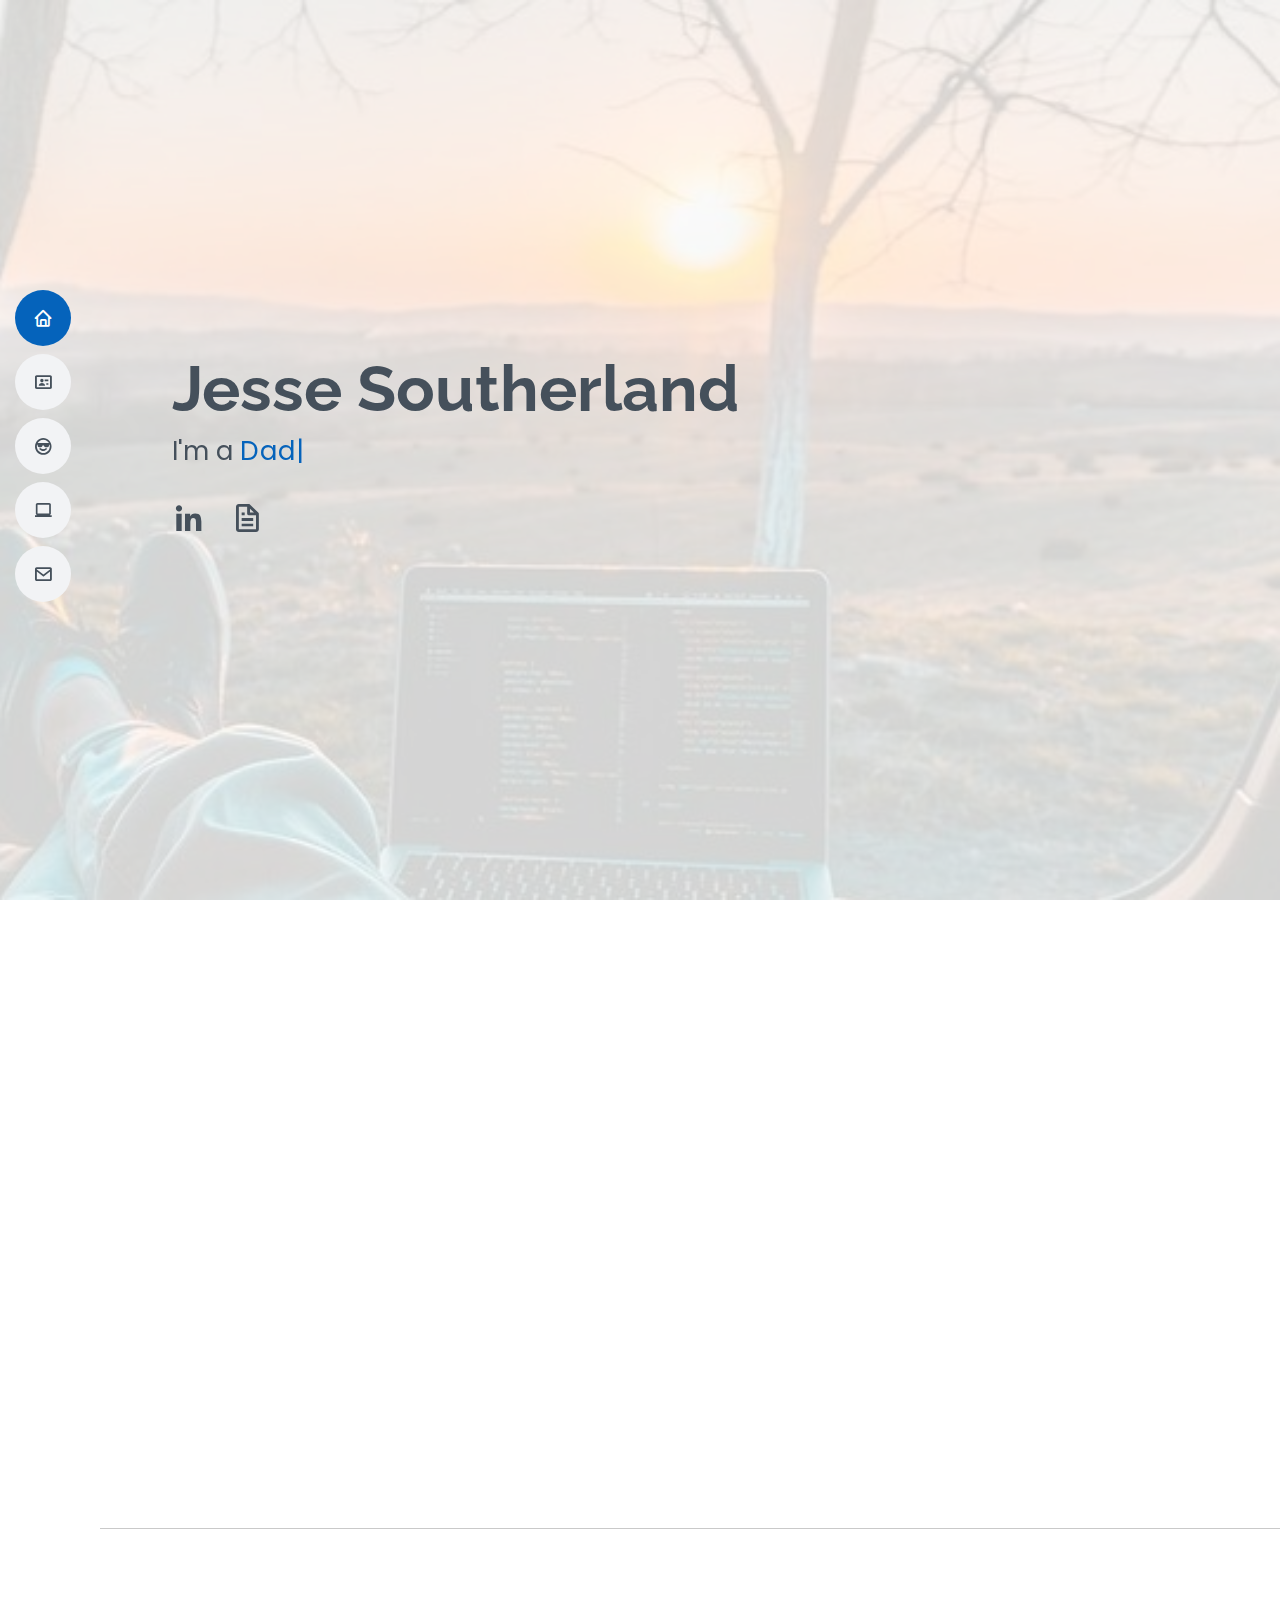
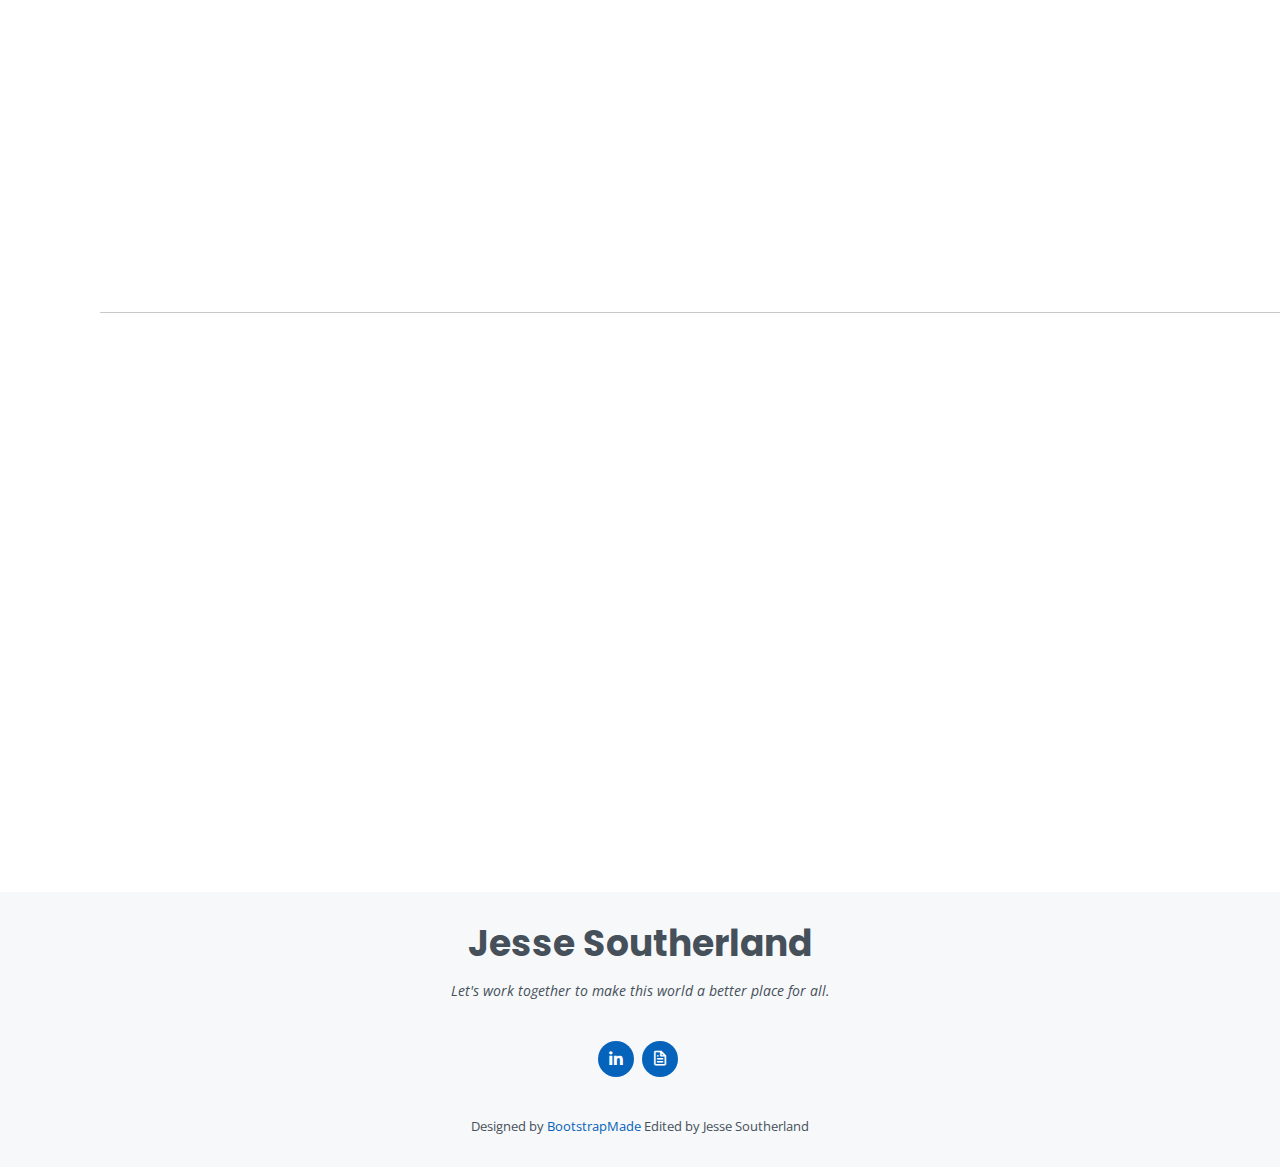
==== index.html @ 436dc772 "grr" ====
<!DOCTYPE html>
<html lang="en">

<head>
    <meta charset="utf-8">
    <meta content="width=device-width, initial-scale=1.0" name="viewport">

    <title>Jesse Southerland</title>
    <meta content="" name="description">
    <meta content="" name="keywords">

    <!-- Favicons -->
    <link href="assets/img/favicon-16x16.png" rel="icon">
    <link href="assets/img/favicon-32x32.png" rel="icon">
    <link href="assets/img/site.webmanifest" rel="manifest">
    <link href="assets/img/apple-touch-icon.png" rel="apple-touch-icon">
    <!--Font Awesome-->
    <link rel="stylesheet" href="https://cdn.jsdelivr.net/gh/devicons/devicon@v2.14.0/devicon.min.css">

    <!-- Google Fonts -->
    <link href="https://fonts.googleapis.com/css?family=Open+Sans:300,300i,400,400i,600,600i,700,700i|Raleway:300,300i,400,400i,500,500i,600,600i,700,700i|Poppins:300,300i,400,400i,500,500i,600,600i,700,700i" rel="stylesheet">

    <!-- Vendor CSS Files -->
    <link href="assets/vendor/aos/aos.css" rel="stylesheet">
    <link href="assets/vendor/bootstrap/css/bootstrap.min.css" rel="stylesheet">
    <link href="assets/vendor/bootstrap-icons/bootstrap-icons.css" rel="stylesheet">
    <link href="assets/vendor/boxicons/css/boxicons.min.css" rel="stylesheet">
    <link href="assets/vendor/glightbox/css/glightbox.min.css" rel="stylesheet">
    <link href="assets/vendor/swiper/swiper-bundle.min.css" rel="stylesheet">

    <!-- Main CSS File -->
    <link href="assets/css/style.css" rel="stylesheet">

</head>

<body>
    <div><i class="fab fa-github"></i></div>

    <!-- ======= Mobile nav toggle button ======= -->
    <!-- <button type="button" class="mobile-nav-toggle d-xl-none"><i class="bi bi-list mobile-nav-toggle"></i></button> -->
    <i class="bi bi-list mobile-nav-toggle d-xl-none"></i>
    <!-- ======= Header ======= -->
    <header id="header" class="d-flex flex-column justify-content-center">

        <nav id="navbar" class="navbar nav-menu">
            <ul>
                <li><a href="#hero" class="nav-link scrollto active"><i class="bx bx-home"></i> <span>Home</span></a></li>
                <li><a href="#about" class="nav-link scrollto"><i class="bx bx-id-card"></i> <span>About</span></a></li>
                <li><a href="#skills" class="nav-link scrollto"><i class="bx bx-cool"></i> <span>Skills</span></a></li>
                <li><a href="#portfolio" class="nav-link scrollto"><i class="bx bx-laptop"></i> <span>Projects</span></a></li>
                <li><a href="#contact" class="nav-link scrollto"><i class="bx bx-envelope"></i> <span>Contact</span></a></li>
            </ul>
        </nav><!-- .nav-menu -->

    </header><!-- End Header -->
    <!-- ======= Hero Section ======= -->
    <section id="hero" class="d-flex flex-column justify-content-center">
        <div class="container" data-aos="zoom-in" data-aos-delay="100">
            <h1>Jesse Southerland</h1>
            <p>I'm a <span class="typed" data-typed-items=" Dad, Veteran, Software Developer"></span></p>
            <div class="social-links">
                <a href="https://www.linkedin.com/in/jesse-southerland/" title="LinkedIn" class="linkedin"><i class="bx bxl-linkedin"><i class="ui-tooltip"></i></i></a>
                <a href="assets/1150resume.pdf" title="Resume"><i class="bx bx-file"></i></a>
            </div>
        </div>
    </section><!-- End Hero -->


    <main id="main">

        <!-- ======= About Section ======= -->
        <section id="about" class="about">
            <div class="container" data-aos="fade-up">
                <div class="row">
                    <div class="col-lg-4">
                        <img src="assets/img/ProHeadshot2.jpg" class="img-fluid" alt="Headshot">
                    </div>
                    <div class="col-lg-8 section-title" style="width: 450px; margin: auto">
                        <h2>About</h2>
                        <p>Hi, my name is Jesse Southerland.<br />I enjoy pushing myself to grow and learn new things, helping others, and just about any game you can throw at me. I recently had the honor of becoming a father to a beautiful baby girl, which caused me to seriously evaluate my long-term goals and what I really wanted out of life. That started me on a journey that led me to the wonderful world of coding. <br />I recently completed the immersive, project-based software development bootcamp provided by Eleven Fifty Acadamy and I'm happy to say that I have a newfound passion with endless growth capabilities. <br />My goal now is to find a company that will satisfy my passions for continuous learning and growth, coding, and helping others, while allowing a balanced work/family lifestyle.</p>
                    </div>
                </div>

            </div>
        </section><!-- End About Section -->
        <hr />
        <!-- ======= Skills Section ======= -->
        <section id="skills" class="skills section-bg">
            <div class="container" data-aos="fade-up">

                <div class="section-title">
                    <h2>Skills</h2>

                </div>

                <div class="row skills-content">
                    <div class="col-lg-6">

                        <div class="progress">
                            <span class="skill">No Clue <i class="val">Rock Star</i></span>
                            <div class="progress-bar-wrap">
                                <div class="progress-bar" role="progressbar" aria-valuenow="75" aria-valuemin="0" aria-valuemax="100"></div>
                            </div>
                        </div>
                        <h5 class="skill-heading">HTML</h5>


                        <div class="progress">
                            <span class="skill">No Clue <i class="val">Rock Star</i></span>
                            <div class="progress-bar-wrap">
                                <div class="progress-bar" role="progressbar" aria-valuenow="75" aria-valuemin="0" aria-valuemax="100"></div>
                            </div>
                        </div>
                        <h5 class="skill-heading">CSS</h5>

                        <div class="progress">
                            <span class="skill">No Clue <i class="val">Rock Star</i></span>
                            <div class="progress-bar-wrap">
                                <div class="progress-bar" role="progressbar" aria-valuenow="55" aria-valuemin="0" aria-valuemax="100"></div>
                            </div>
                        </div>
                        <h5 class="skill-heading">API's</h5>

                        <div class="progress">
                            <span class="skill">No Clue <i class="val">Rock Star</i></span>
                            <div class="progress-bar-wrap">
                                <div class="progress-bar" role="progressbar" aria-valuenow="60" aria-valuemin="0" aria-valuemax="100"></div>
                            </div>
                        </div>
                        <h5 class="skill-heading">MVC</h5>
                    </div>
                    <div class="col-lg-6">

                        <div class="progress">
                            <span class="skill">No Clue <i class="val">Rock Star</i></span>
                            <div class="progress-bar-wrap">
                                <div class="progress-bar" role="progressbar" aria-valuenow="75" aria-valuemin="0" aria-valuemax="100"></div>
                            </div>
                        </div>
                        <h5 class="skill-heading">C#</h5>

                        <div class="progress">
                            <span class="skill">No Clue <i class="val">Rock Star</i></span>
                            <div class="progress-bar-wrap">
                                <div class="progress-bar" role="progressbar" aria-valuenow="65" aria-valuemin="0" aria-valuemax="100"></div>
                            </div>
                        </div>
                        <h5 class="skill-heading">ASP.NET</h5>

                        <div class="progress">
                            <span class="skill">No Clue <i class="val">Rock Star</i></span>
                            <div class="progress-bar-wrap">
                                <div class="progress-bar" role="progressbar" aria-valuenow="70" aria-valuemin="0" aria-valuemax="100"></div>
                            </div>
                        </div>
                        <h5 class="skill-heading">SQL</h5>
                    </div>

                </div>

            </div>
        </section><!-- End Skills Section -->
        <hr />
        <!-- ======= Projects Section ======= -->
        <section id="portfolio" class="portfolio section-bg">
            <div class="container" data-aos="fade-up">

                <div class="section-title">

                    <h2>Eleven Fifty Acadamy Projects</h2>
                    <p>Here's a collection of the projects I started while attending EFA. They've become pet projects-in-progress, not to be considered completed works of art.</p>
                </div>
                <div class="row portfolio-container" data-aos="fade-up" data-aos-delay="200">
                    <div>

                        <div class="col-lg-4 col-md-6 portfolio-item filter-app">
                            <h3 class="text-center">Creature </h3>
                            <div class="portfolio-wrap">
                                <img src="assets/img/portfolio/Capture4.jpg" class="img-fluid" alt="">
                                <div class="portfolio-info">
                                    <p>using(HTML/CSS)</p>
                                    <div class="portfolio-links">
                                        <a href="https://github.com/jessesoutherland/Creature" title="GitHub"><i class="devicon-github-original colored"></i></a>
                                    </div>
                                </div>
                            </div>
                            <p class="text-center">
                                I created this creature using basic HTML/CSS code. It is the first thing created by yours truly, and he's quite the handsome devil if I do say so myself.
                            </p>
                        </div>
                    </div>
                    <div class="col-lg-4 col-md-6 portfolio-item filter-web">
                        <h2 class="text-center">Guitar Heaven</h2>
                        <div class="portfolio-wrap">
                            <img src="assets/img/portfolio/Capture1.JPG" class="img-fluid" alt="">
                            <div class="portfolio-info">
                                <p>using(HTML/CSS)</p>
                                <div class="portfolio-links">
                                    <a href="https://github.com/jessesoutherland/Guritar-Heaven-Home-Page" title="GitHub"><i class="devicon-github-original colored"></i></a>
                                </div>
                            </div>
                        </div>
                        <br />
                        <p class="text-center">
                            This homepage is my second stab at creating with HTML/CSS. Except this time, the focus was web design.
                        </p>
                    </div>

                    <div class="col-lg-4 col-md-6 portfolio-item filter-app">
                        <h2 class="text-center">Komodo Ins. App</h2>
                        <div class="portfolio-wrap">
                            <img src="assets/img/portfolio/Capture2.JPG" class="img-fluid" alt="">
                            <div class="portfolio-info">
                                <p>using(C#)</p>
                                <div class="portfolio-links">
                                    <a href="https://github.com/jessesoutherland/Komodo_Insurance" title="GitHub"><i class="devicon-github-original colored"></i></a>
                                </div>
                            </div>
                        </div>
                        <p class="text-center">
                            KIA is my first project utilizing C#. It's a management app for an insurance company that has an on-site cafe. The app manages the cafe, the insurance claims, and the employee badge access for each door.<br />As you can see from the slides, each section allows for basic CRUD functions relevant to the subject.
                        </p>
                    </div>

                    <div class="col-lg-4 col-md-6 portfolio-item filter-card">
                        <h2 class="text-center">ZlorpShack</h2>
                        <div class="portfolio-wrap">
                            <img src="assets/img/portfolio/Capture11.jpg" class="img-fluid" alt="">
                            <div class="portfolio-info">
                                <h4>ZlorpShack<br />Reading<br />Program</h4>
                                <p>using(C# | API)</p>
                                <div class="portfolio-links">
                                    <a href="https://github.com/cnbrown2021/ZlorpShack" title="GitHub"><i class="devicon-github-original colored"></i></a>
                                </div>
                            </div>
                        </div>
                        <p class="text-center">
                            Welcome to the ZlorpShack Reading Program! Not to be confused with that other program from back in the day.<br />ZlorpShack was my first experience working with a team through a shared GitHub repository and my first experience working with APIs and databases.<br />Our app allowed for basic CRUD endpoints of multiple tables while utilizing foreign key relationships.
                        </p>
                    </div>

                    <div class="col-lg-4 col-md-6 portfolio-item filter-card">
                        <h2 class="text-center">Let's Jam</h2>
                        <div class="portfolio-wrap">
                            <img src="assets/img/portfolio/Capture3.JPG" class="img-fluid" alt="">
                            <div class="portfolio-info">
                                <p>using(HTML/CSS | C# <br /> API | MVC)</p>
                                <div class="portfolio-links">
                                    <a href="https://letsjamwebmvc.azurewebsites.net/" title="Azure"><i class="devicon-azure-plain colored"></i></a>
                                </div>
                            </div>
                        </div>
                        <br />
                        <p class="text-center">
                            This is my pride and joy. It's not much, but it's the coolest thing I've created so far.<br />This is an app for music store owners who also give music lessons. It keeps track of customers, students, products, sales, and enrollments, allowing for basic CRUD functions for each.<br />Some cool features include but are not limited to: automated inventory control, automated student status update, and super detailed views utilizing foreign key relationships.
                        </p>
                    </div>
                </div>
            </div>
        </section><!-- End Portfolio Section -->
        <hr />
        <!-- ======= Contact Section ======= -->
        <section id="contact" class="contact">
            <div class="container" data-aos="fade-up">

                <div class="section-title">
                    <h2>Contact</h2>
                </div>

                <div class="row mt-1">

                    <div class="col-lg-4">
                        <div class="info">

                            <div class="email">
                                <i class="bi bi-envelope"></i>
                                <h4>Email:</h4>
                                <p>jessemsoutherland@gmail.com</p>
                            </div>

                            <div class="phone">
                                <i class="bi bi-phone"></i>
                                <h4>Phone:</h4>
                                <p>(317)-833-3818</p>
                            </div>

                        </div>

                    </div>

                    <div class="col-lg-8 mt-5 mt-lg-0">

                        <form action="https://formspree.io/f/xlezrvdp" method="POST" class="php-email-form">
                            <div class="row">
                                <div class="col-md-6 form-group">
                                    <input type="text" name="name" class="form-control" placeholder="Your Name" required>
                                </div>
                                <div class="col-md-6 form-group mt-3 mt-md-0">
                                    <input type="email" class="form-control" name="email" placeholder="Your Email" required>
                                </div>
                            </div>
                            <div class="form-group mt-3">
                                <input type="text" class="form-control" name="subject" placeholder="Subject" required>
                            </div>
                            <div class="form-group mt-3">
                                <textarea class="form-control" name="message" rows="5" placeholder="Message" required></textarea>
                            </div>
                            <div class="my-3">
                                <div class="loading">Loading</div>
                                <div class="error-message"></div>
                                <div class="sent-message">Your message has been sent. Thank you!</div>
                            </div>
                            <div class="text-center"><button type="submit">Send Message</button></div>
                        </form>

                    </div>

                </div>

            </div>
        </section><!-- End Contact Section -->

    </main><!-- End #main -->
    <!-- ======= Footer ======= -->
    <footer id="footer">
        <div class="container">
            <h3>Jesse Southerland</h3>
            <p>Let's work together to make this world a better place for all.</p>
            <div class="social-links">
                <div class="social-links">
                    <a href="https://www.linkedin.com/in/jesse-southerland/" title="LinkedIn" class="linkedin"><i class="bx bxl-linkedin" ></i></a>
                    <a href="assets/1150resume.pdf" title="Resume"><i class="bx bx-file" ></i></a>
                </div>
            </div>
            <div class="credits">
                Designed by <a href="https://bootstrapmade.com/">BootstrapMade</a> Edited by Jesse Southerland
            </div>
        </div>
    </footer><!-- End Footer -->

    <div id="preloader"></div>
    <a href="#" class="back-to-top d-flex align-items-center justify-content-center"><i class="bi bi-arrow-up-short"></i></a>

    <!-- Vendor JS Files -->
    <script src="assets/vendor/purecounter/purecounter.js"></script>
    <script src="assets/vendor/aos/aos.js"></script>
    <script src="assets/vendor/bootstrap/js/bootstrap.bundle.min.js"></script>
    <script src="assets/vendor/glightbox/js/glightbox.min.js"></script>
    <script src="assets/vendor/isotope-layout/isotope.pkgd.min.js"></script>
    <script src="assets/vendor/swiper/swiper-bundle.min.js"></script>
    <script src="assets/vendor/typed.js/typed.min.js"></script>
    <script src="assets/vendor/waypoints/noframework.waypoints.js"></script>
    <link src="https://fontawesome.com/v5.15/icons/github" crossorigin="anonymous">

    <!-- Main JS File -->
    <script src="assets/js/main.js"></script>

</body>

</html>
---- assets/css/style.css ----
/*--------------------------------------------------------------
# General
--------------------------------------------------------------*/
body {
  font-family: "Open Sans", sans-serif;
  color: #272829;
}

a {
  color: #0563bb;
  text-decoration: none;
}

a:hover {
  color: #067ded;
  text-decoration: none;
}

h1, h2, h3, h4, h5, h6 {
  font-family: "Raleway", sans-serif;
}

/*--------------------------------------------------------------
# Back to top button
--------------------------------------------------------------*/
.back-to-top {
  position: fixed;
  visibility: hidden;
  opacity: 0;
  right: 15px;
  bottom: 15px;
  z-index: 996;
  background: #0563bb;
  width: 40px;
  height: 40px;
  border-radius: 50px;
  transition: all 0.4s;
}
.back-to-top i {
  font-size: 28px;
  color: #fff;
  line-height: 0;
}
.back-to-top:hover {
  background: #0678e3;
  color: #fff;
}
.back-to-top.active {
  visibility: visible;
  opacity: 1;
}

/*--------------------------------------------------------------
# Preloader
--------------------------------------------------------------*/
#preloader {
  position: fixed;
  top: 0;
  left: 0;
  right: 0;
  bottom: 0;
  z-index: 9999;
  overflow: hidden;
  background: #fff;
}

#preloader:before {
  content: "";
  position: fixed;
  top: calc(50% - 30px);
  left: calc(50% - 30px);
  border: 6px solid #0563bb;
  border-top-color: #fff;
  border-bottom-color: #fff;
  border-radius: 50%;
  width: 60px;
  height: 60px;
  -webkit-animation: animate-preloader 1s linear infinite;
  animation: animate-preloader 1s linear infinite;
}

@-webkit-keyframes animate-preloader {
  0% {
    transform: rotate(0deg);
  }
  100% {
    transform: rotate(360deg);
  }
}

@keyframes animate-preloader {
  0% {
    transform: rotate(0deg);
  }
  100% {
    transform: rotate(360deg);
  }
}
/*--------------------------------------------------------------
# Disable aos animation delay on mobile devices
--------------------------------------------------------------*/
@media screen and (max-width: 768px) {
  [data-aos-delay] {
    transition-delay: 0 !important;
  }
}
/*--------------------------------------------------------------
# Header
--------------------------------------------------------------*/
#header {
  position: fixed;
  top: 0;
  left: 0;
  bottom: 0;
  z-index: 9997;
  transition: all 0.5s;
  padding: 15px;
  overflow-y: auto;
}
@media (max-width: 992px) {
  #header {
    width: 300px;
    background: #fff;
    border-right: 1px solid #e6e9ec;
    left: -300px;
  }
}

@media (min-width: 992px) {
  #main {
    margin-left: 100px;
  }
}
/*--------------------------------------------------------------
# Navigation Menu
--------------------------------------------------------------*/
/**
* Desktop Navigation 
*/
.nav-menu {
  padding: 0;
  display: block;
}
.nav-menu * {
  margin: 0;
  padding: 0;
  list-style: none;
}
.nav-menu > ul > li {
  position: relative;
  white-space: nowrap;
}
.nav-menu a, .nav-menu a:focus {
  display: flex;
  align-items: center;
  color: #45505b;
  padding: 10px 18px;
  margin-bottom: 8px;
  transition: 0.3s;
  font-size: 15px;
  border-radius: 50px;
  background: #f2f3f5;
  height: 56px;
  width: 100%;
  overflow: hidden;
  transition: 0.3s;
}
.nav-menu a i, .nav-menu a:focus i {
  font-size: 20px;
}
.nav-menu a span, .nav-menu a:focus span {
  padding: 0 5px 0 7px;
  color: #45505b;
}
@media (min-width: 992px) {
  .nav-menu a, .nav-menu a:focus {
    width: 56px;
  }
  .nav-menu a span, .nav-menu a:focus span {
    display: none;
    color: #fff;
  }
}
.nav-menu a:hover, .nav-menu .active, .nav-menu .active:focus, .nav-menu li:hover > a {
  color: #fff;
  background: #0563bb;
}
.nav-menu a:hover span, .nav-menu .active span, .nav-menu .active:focus span, .nav-menu li:hover > a span {
  color: #fff;
}
.nav-menu a:hover, .nav-menu li:hover > a {
  width: 100%;
  color: #fff;
}
.nav-menu a:hover span, .nav-menu li:hover > a span {
  display: block;
}

/**
* Mobile Navigation 
*/
.mobile-nav-toggle {
  position: fixed;
  right: 10px;
  top: 10px;
  z-index: 9998;
  border: 0;
  background: none;
  font-size: 28px;
  transition: all 0.4s;
  outline: none !important;
  line-height: 0;
  cursor: pointer;
  border-radius: 50px;
  padding: 5px;
}
.mobile-nav-toggle i {
  color: #45505b;
}

.mobile-nav-active {
  overflow: hidden;
}
.mobile-nav-active #header {
  left: 0;
}
.mobile-nav-active .mobile-nav-toggle {
  color: #fff;
  background-color: #0563bb;
}

/*--------------------------------------------------------------
# Hero Section
--------------------------------------------------------------*/
#hero {
    width: 100%;
    height: 100vh;
    background: url("../img/codingnature.jpg") top right no-repeat;
    background-size: cover;
    position: relative;
}
@media (min-width: 992px) {
  #hero {
    padding-left: 160px;
  }
}
#hero:before {
  content: "";
  background: rgba(255, 255, 255, 0.8);
  position: absolute;
  bottom: 0;
  top: 0;
  left: 0;
  right: 0;
}
#hero h1 {
  margin: 0;
  font-size: 64px;
  font-weight: 700;
  line-height: 56px;
  color: #45505b;
}
#hero p {
  color: #45505b;
  margin: 15px 0 0 0;
  font-size: 26px;
  font-family: "Poppins", sans-serif;
}
#hero p span {
  color: #0563bb;
  letter-spacing: 1px;
}
#hero .social-links {
  margin-top: 30px;
}
#hero .social-links a {
  font-size: 34px;
  display: inline-block;
  color: #45505b;
  line-height: 1;
  margin-right: 20px;
  transition: 0.3s;
}
#hero .social-links a:hover {
  color: #0563bb;
}
@media (max-width: 992px) {
  #hero {
    text-align: center;
  }
  #hero h1 {
    font-size: 32px;
    line-height: 36px;
  }
  #hero p {
    margin-top: 10px;
    font-size: 20px;
    line-height: 24px;
  }
}

/*--------------------------------------------------------------
# Sections General
--------------------------------------------------------------*/
section {
  padding: 60px 0;
  overflow: hidden;
}

.section-title {
  text-align: center;
  padding-bottom: 30px;
}
.section-title h2 {
  font-size: 32px;
  font-weight: bold;
  text-transform: uppercase;
  margin-bottom: 20px;
  padding-bottom: 20px;
  position: relative;
  color: #45505b;
}
.section-title h2::before {
  content: "";
  position: absolute;
  display: block;
  width: 120px;
  height: 1px;
  background: #ddd;
  bottom: 1px;
  left: calc(50% - 60px);
}
.section-title h2::after {
  content: "";
  position: absolute;
  display: block;
  width: 40px;
  height: 3px;
  background: #0563bb;
  bottom: 0;
  left: calc(50% - 20px);
}
.section-title p {
  margin-bottom: 0;
}

/*--------------------------------------------------------------
# About
--------------------------------------------------------------*/
.about .content h3 {
  font-weight: 700;
  font-size: 26px;
  color: #728394;
}
.about .content ul {
  list-style: none;
  padding: 0;
}
.about .content ul li {
  margin-bottom: 20px;
  display: flex;
  align-items: center;
}
.about .content ul strong {
  margin-right: 10px;
}
.about .content ul i {
  font-size: 16px;
  margin-right: 5px;
  color: #0563bb;
  line-height: 0;
}
.about .content p:last-child {
  margin-bottom: 0;
}

/*--------------------------------------------------------------
# Skills
--------------------------------------------------------------*/
.skills .progress {
  height: 60px;
  display: block;
  background: none;
  border-radius: 0;
}
.skills .progress .skill {
  padding: 10px 0;
  margin: 0;
  display: block;
  font-weight: 600;
  font-size:medium;
  font-family: "Poppins", sans-serif;
  color: #45505b;
}
.skills .progress .skill .val {
  float: right;
  font-style: normal;
}
.skills .progress-bar-wrap {
  background: #f2f3f5;
}
.skills .progress-bar {
  width: 1px;
  height: 10px;
  transition: 0.9s;
  background-color: #0563bb;
}
.skill-heading{
    text-align:center;
}


/*--------------------------------------------------------------
# Portfolio
--------------------------------------------------------------*/
.portfolio .portfolio-item {
  margin-bottom: 30px;
}
.portfolio #portfolio-flters {
  padding: 0;
  margin: 0 auto 25px auto;
  list-style: none;
  text-align: center;
  background: #fff;
  border-radius: 50px;
  padding: 2px 15px;
}
.portfolio #portfolio-flters li {
  cursor: pointer;
  display: inline-block;
  padding: 10px 15px;
  font-size: 14px;
  font-weight: 600;
  line-height: 1;
  text-transform: uppercase;
  color: #272829;
  margin-bottom: 5px;
  transition: all 0.3s ease-in-out;
}
.portfolio #portfolio-flters li:hover, .portfolio #portfolio-flters li.filter-active {
  color: #0563bb;
}
.portfolio #portfolio-flters li:last-child {
  margin-right: 0;
}
.portfolio .portfolio-wrap {
  transition: 0.3s;
  position: relative;
  overflow: hidden;
  z-index: 1;
  background: rgba(69, 80, 91, 0.8);
}
.portfolio .portfolio-wrap::before {
  content: "";
  background: rgba(255, 255, 255, 0.7);
  position: absolute;
  left: 30px;
  right: 30px;
  top: 30px;
  bottom: 30px;
  transition: all ease-in-out 0.3s;
  z-index: 2;
  opacity: 0;
}
.portfolio .portfolio-wrap .portfolio-info {
  opacity: 0;
  position: absolute;
  top: 0;
  left: 0;
  right: 0;
  bottom: 0;
  text-align: center;
  z-index: 3;
  transition: all ease-in-out 0.3s;
  display: flex;
  flex-direction: column;
  justify-content: center;
  align-items: center;
}
.portfolio .portfolio-wrap .portfolio-info::before {
  display: block;
  content: "";
  width: 48px;
  height: 48px;
  position: absolute;
  top: 35px;
  left: 35px;
  border-top: 3px solid #d7dce1;
  border-left: 3px solid #d7dce1;
  transition: all 0.5s ease 0s;
  z-index: 9994;
}
.portfolio .portfolio-wrap .portfolio-info::after {
  display: block;
  content: "";
  width: 48px;
  height: 48px;
  position: absolute;
  bottom: 35px;
  right: 35px;
  border-bottom: 3px solid #d7dce1;
  border-right: 3px solid #d7dce1;
  transition: all 0.5s ease 0s;
  z-index: 9994;
}
.portfolio .portfolio-wrap .portfolio-info h4 {
  font-size: 20px;
  color: #45505b;
  font-weight: 600;
}
.portfolio .portfolio-wrap .portfolio-info p {
  color: #45505b;
  font-size: 14px;
  padding: 0;
  margin: 0;
}
.portfolio .portfolio-wrap .portfolio-links {
  text-align: center;
  z-index: 4;
}
.portfolio .portfolio-wrap .portfolio-links a {
  color: #45505b;
  margin: 0 2px;
  font-size: 28px;
  display: inline-block;
  transition: 0.3s;
}
.portfolio .portfolio-wrap .portfolio-links a:hover {
  color: #148af9;
}
.portfolio .portfolio-wrap:hover::before {
  top: 0;
  left: 0;
  right: 0;
  bottom: 0;
  opacity: 1;
}
.portfolio .portfolio-wrap:hover .portfolio-info {
  opacity: 1;
}
.portfolio .portfolio-wrap:hover .portfolio-info::before {
  top: 15px;
  left: 15px;
}
.portfolio .portfolio-wrap:hover .portfolio-info::after {
  bottom: 15px;
  right: 15px;
}

/*--------------------------------------------------------------
# Portfolio Details
--------------------------------------------------------------*/
.portfolio-details {
  padding-top: 40px;
  padding-right: 20px;
}
.portfolio-details .portfolio-details-slider img {
  width: 100%;
}
.portfolio-details .portfolio-details-slider .swiper-pagination {
  margin-top: 20px;
  position: relative;
}
.portfolio-details .portfolio-details-slider .swiper-pagination .swiper-pagination-bullet {
  width: 12px;
  height: 12px;
  background-color: #fff;
  opacity: 1;
  border: 1px solid #0563bb;
}
.portfolio-details .portfolio-details-slider .swiper-pagination .swiper-pagination-bullet-active {
  background-color: #0563bb;
}
.portfolio-details .portfolio-info {
  padding: 30px;
  box-shadow: 0px 0 30px rgba(69, 80, 91, 0.08);
}
.portfolio-details .portfolio-info h3 {
  font-size: 22px;
  font-weight: 700;
  margin-bottom: 20px;
  padding-bottom: 20px;
  border-bottom: 1px solid #eee;
}
.portfolio-details .portfolio-info ul {
  list-style: none;
  padding: 0;
  font-size: 15px;
}
.portfolio-details .portfolio-info ul li + li {
  margin-top: 10px;
}
.portfolio-details .portfolio-description {
  padding-top: 30px;
  text-align:center;
}
.portfolio-details .portfolio-description h2 {
  font-size: 26px;
  font-weight: 700;
  margin-bottom: 20px;
}
.portfolio-details .portfolio-description p {
  padding: 0;
}

/*--------------------------------------------------------------
# Contact
--------------------------------------------------------------*/
.contact .info {
  width: 100%;
  background: #fff;
}
.contact .info i {
  font-size: 20px;
  color: #0563bb;
  float: left;
  width: 44px;
  height: 44px;
  background: #eef7ff;
  display: flex;
  justify-content: center;
  align-items: center;
  border-radius: 50px;
  transition: all 0.3s ease-in-out;
}
.contact .info h4 {
  padding: 0 0 0 60px;
  font-size: 22px;
  font-weight: 600;
  margin-bottom: 5px;
  color: #45505b;
}
.contact .info p {
  padding: 0 0 0 60px;
  margin-bottom: 0;
  font-size: 14px;
  color: #728394;
}
.contact .info .email, .contact .info .phone {
  margin-top: 40px;
}

.contact .php-email-form {
  width: 100%;
  background: #fff;
}
.contact .php-email-form .form-group {
  padding-bottom: 8px;
}
.contact .php-email-form .error-message {
  display: none;
  color: #fff;
  background: #ed3c0d;
  text-align: left;
  padding: 15px;
  font-weight: 600;
}
.contact .php-email-form .error-message br + br {
  margin-top: 25px;
}
.contact .php-email-form .sent-message {
  display: none;
  color: #fff;
  background: #18d26e;
  text-align: center;
  padding: 15px;
  font-weight: 600;
}
.contact .php-email-form .loading {
  display: none;
  background: #fff;
  text-align: center;
  padding: 15px;
}
.contact .php-email-form .loading:before {
  content: "";
  display: inline-block;
  border-radius: 50%;
  width: 24px;
  height: 24px;
  margin: 0 10px -6px 0;
  border: 3px solid #18d26e;
  border-top-color: #eee;
  -webkit-animation: animate-loading 1s linear infinite;
  animation: animate-loading 1s linear infinite;
}
.contact .php-email-form input, .contact .php-email-form textarea {
  border-radius: 4px;
  box-shadow: none;
  font-size: 14px;
}
.contact .php-email-form input {
  height: 44px;
}
.contact .php-email-form textarea {
  padding: 10px 12px;
}
.contact .php-email-form button[type=submit] {
  background: #0563bb;
  border: 0;
  padding: 10px 35px;
  color: #fff;
  transition: 0.4s;
  border-radius: 50px;
}
.contact .php-email-form button[type=submit]:hover {
  background: #0678e3;
}
@-webkit-keyframes animate-loading {
  0% {
    transform: rotate(0deg);
  }
  100% {
    transform: rotate(360deg);
  }
}
@keyframes animate-loading {
  0% {
    transform: rotate(0deg);
  }
  100% {
    transform: rotate(360deg);
  }
}

/*--------------------------------------------------------------
# Footer
--------------------------------------------------------------*/
#footer {
  background: #f7f8f9;
  color: #45505b;
  font-size: 14px;
  text-align: center;
  padding: 30px 0;
}
#footer h3 {
  font-size: 36px;
  font-weight: 700;
  position: relative;
  font-family: "Poppins", sans-serif;
  padding: 0;
  margin: 0 0 15px 0;
}
#footer p {
  font-size: 15;
  font-style: italic;
  padding: 0;
  margin: 0 0 40px 0;
}
#footer .social-links {
  margin: 0 0 40px 0;
}
#footer .social-links a {
  font-size: 18px;
  display: inline-block;
  background: #0563bb;
  color: #fff;
  line-height: 1;
  padding: 8px 0;
  margin-right: 4px;
  border-radius: 50%;
  text-align: center;
  width: 36px;
  height: 36px;
  transition: 0.3s;
}
#footer .social-links a:hover {
  background: #0678e3;
  color: #fff;
  text-decoration: none;
}
#footer .copyright {
  margin: 0 0 5px 0;
}
#footer .credits {
  font-size: 13px;
}
#icons{
    font-size: 3em;
}
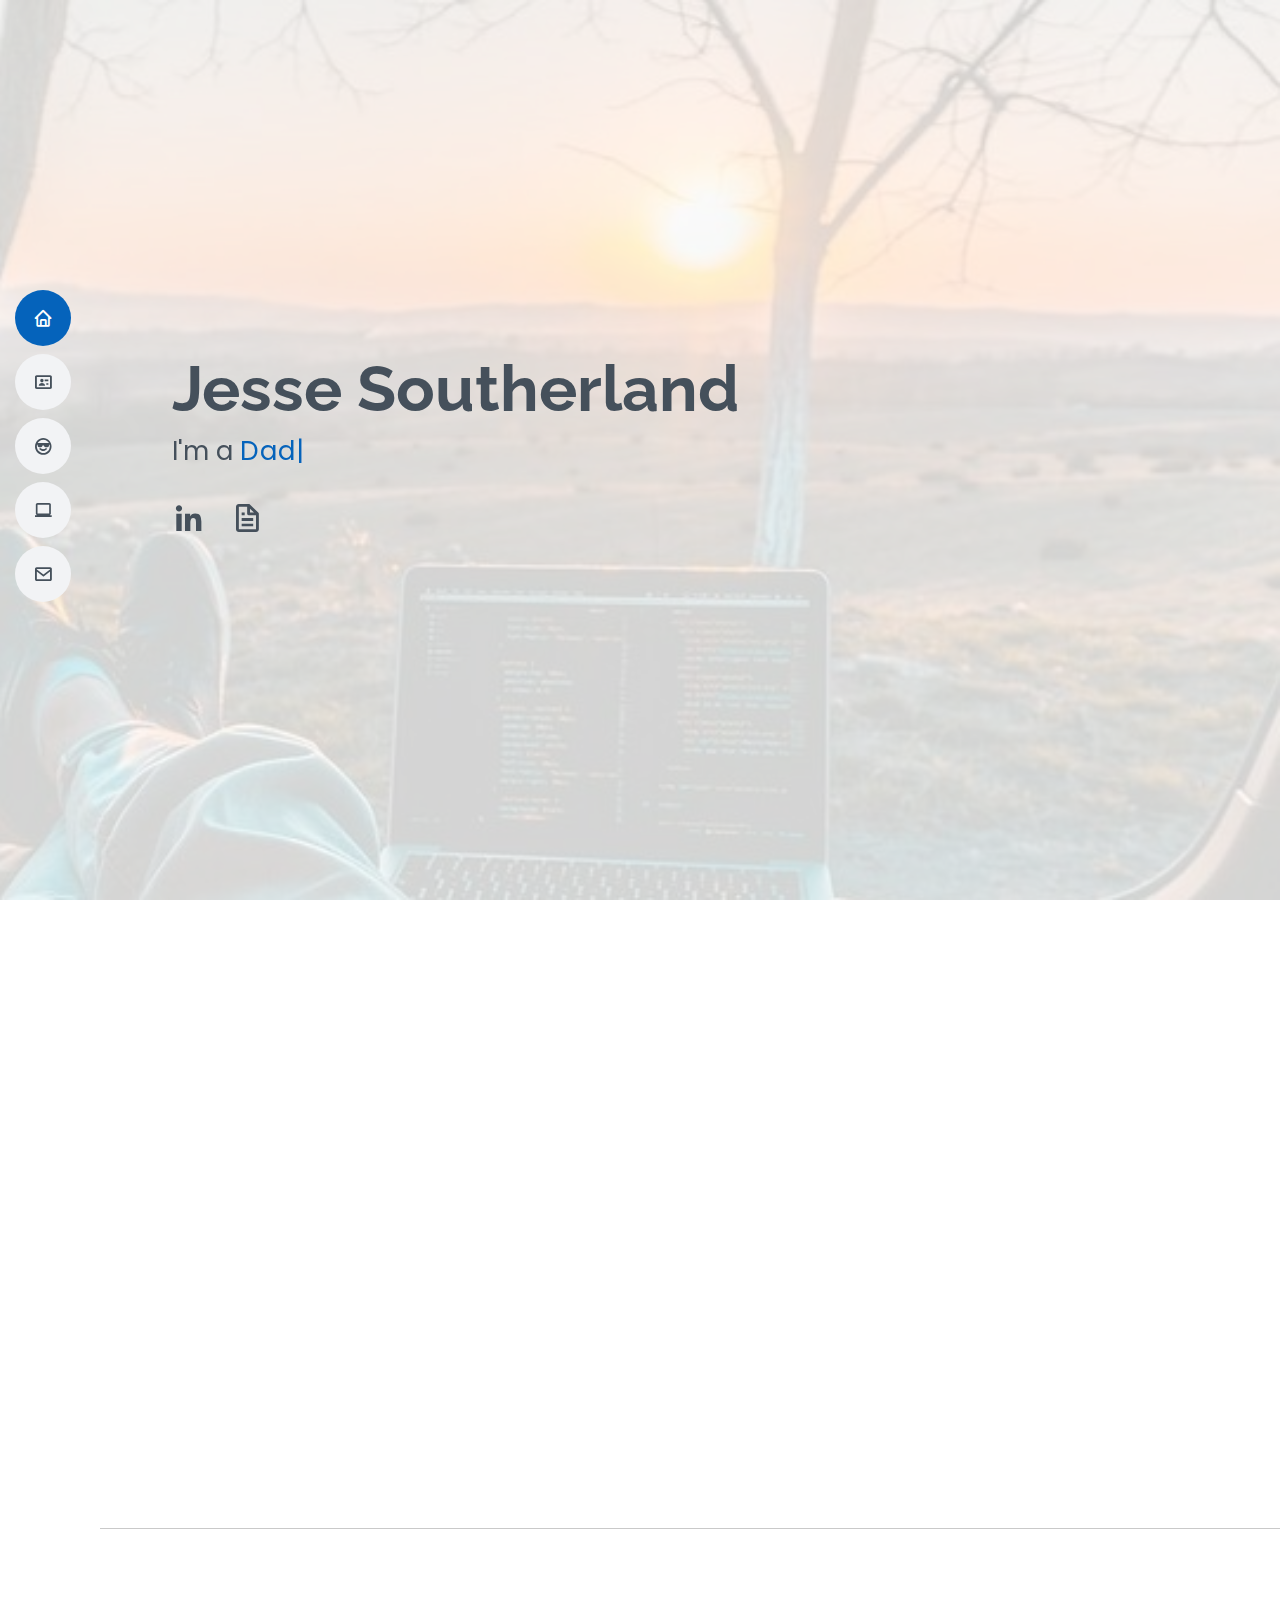
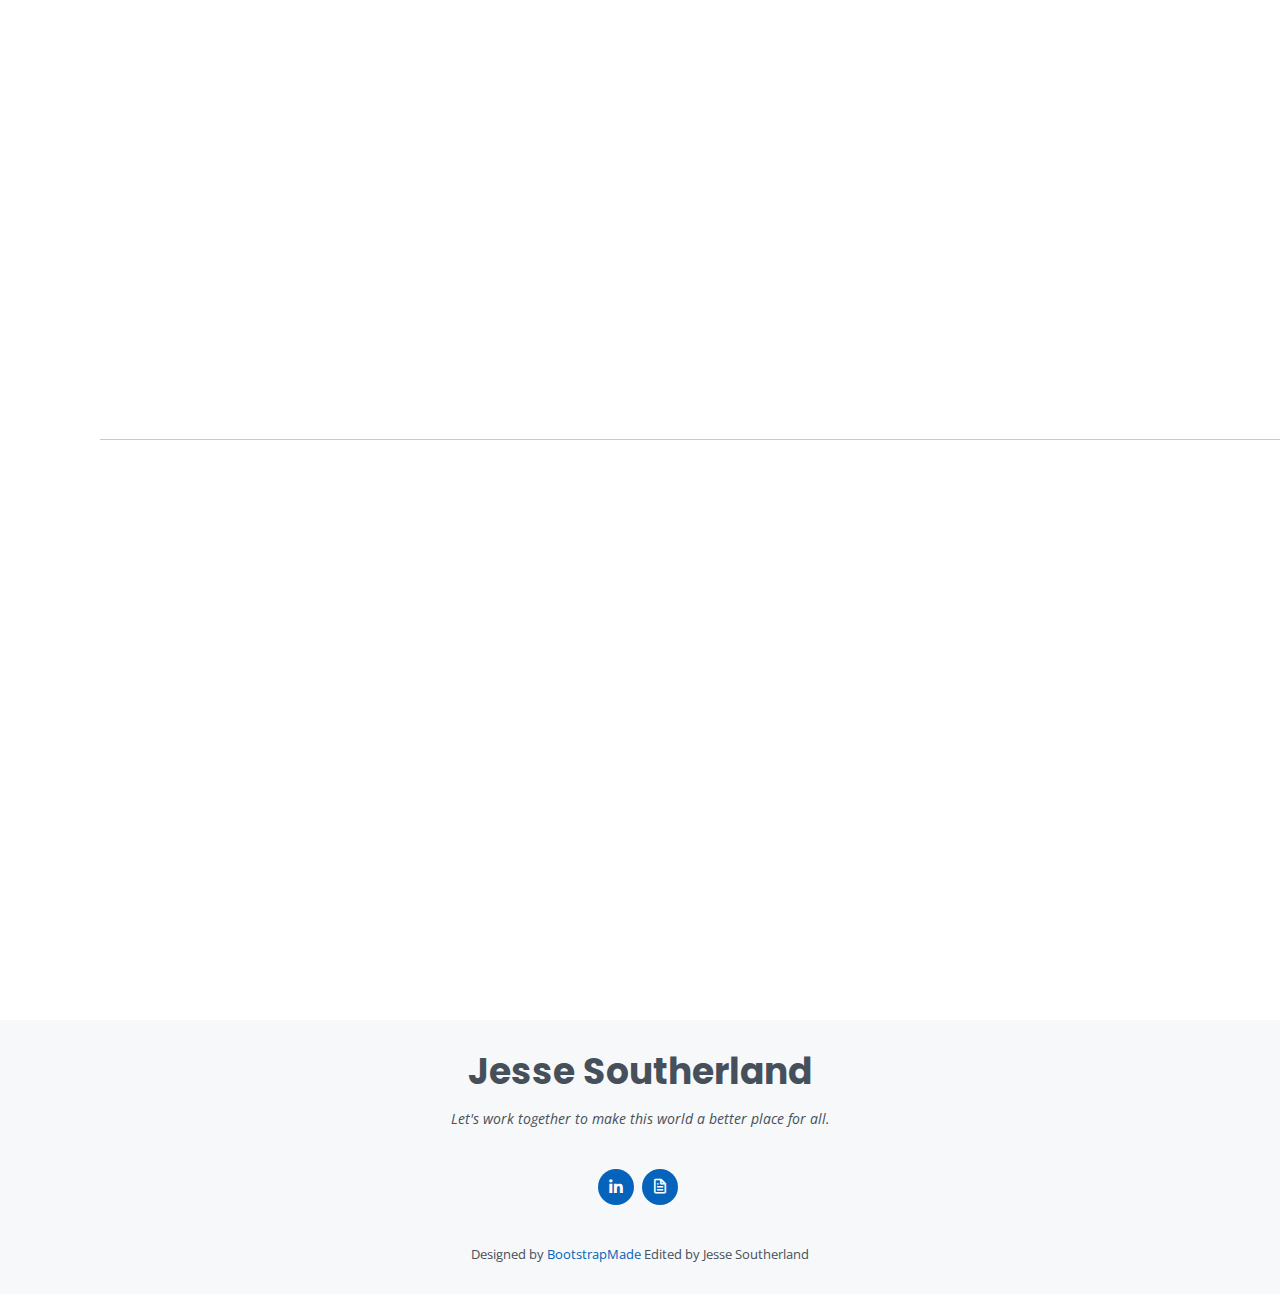
==== commit c5c5c7a6: "portfolio details edit" ====
--- a/index.html
+++ b/index.html
@@ -174,11 +174,11 @@
                     <div>
 
                         <div class="col-lg-4 col-md-6 portfolio-item filter-app">
-                            <h3 class="text-center">Creature </h3>
+                            <h3 class="text-center"><u>Creature</u></h3>
                             <div class="portfolio-wrap">
                                 <img src="assets/img/portfolio/Capture4.jpg" class="img-fluid" alt="">
                                 <div class="portfolio-info">
-                                    <p>using(HTML/CSS)</p>
+                                    <p><strong>using(HTML/CSS)</strong></p>
                                     <div class="portfolio-links">
                                         <a href="https://github.com/jessesoutherland/Creature" title="GitHub"><i class="devicon-github-original colored"></i></a>
                                     </div>
@@ -190,11 +190,11 @@
                         </div>
                     </div>
                     <div class="col-lg-4 col-md-6 portfolio-item filter-web">
-                        <h2 class="text-center">Guitar Heaven</h2>
+                        <h3 class="text-center"><u>Guitar Heaven</u></h3>
                         <div class="portfolio-wrap">
                             <img src="assets/img/portfolio/Capture1.JPG" class="img-fluid" alt="">
                             <div class="portfolio-info">
-                                <p>using(HTML/CSS)</p>
+                                <p><strong>using(HTML/CSS)</strong></p>
                                 <div class="portfolio-links">
                                     <a href="https://github.com/jessesoutherland/Guritar-Heaven-Home-Page" title="GitHub"><i class="devicon-github-original colored"></i></a>
                                 </div>
@@ -207,44 +207,45 @@
                     </div>
 
                     <div class="col-lg-4 col-md-6 portfolio-item filter-app">
-                        <h2 class="text-center">Komodo Ins. App</h2>
+                        <h3 class="text-center"><u>Komodo Ins. App</u></h3>
                         <div class="portfolio-wrap">
                             <img src="assets/img/portfolio/Capture2.JPG" class="img-fluid" alt="">
                             <div class="portfolio-info">
-                                <p>using(C#)</p>
+                                <p><strong>using(C#)</strong></p>
                                 <div class="portfolio-links">
                                     <a href="https://github.com/jessesoutherland/Komodo_Insurance" title="GitHub"><i class="devicon-github-original colored"></i></a>
                                 </div>
                             </div>
                         </div>
+                        <br />
                         <p class="text-center">
                             KIA is my first project utilizing C#. It's a management app for an insurance company that has an on-site cafe. The app manages the cafe, the insurance claims, and the employee badge access for each door.<br />As you can see from the slides, each section allows for basic CRUD functions relevant to the subject.
                         </p>
                     </div>
 
                     <div class="col-lg-4 col-md-6 portfolio-item filter-card">
-                        <h2 class="text-center">ZlorpShack</h2>
+                        <h3 class="text-center"><u>ZlorpShack Reading Program</u></h3>
                         <div class="portfolio-wrap">
                             <img src="assets/img/portfolio/Capture11.jpg" class="img-fluid" alt="">
                             <div class="portfolio-info">
-                                <h4>ZlorpShack<br />Reading<br />Program</h4>
-                                <p>using(C# | API)</p>
+                                <p><strong>using(C# | API)</strong></p>
                                 <div class="portfolio-links">
                                     <a href="https://github.com/cnbrown2021/ZlorpShack" title="GitHub"><i class="devicon-github-original colored"></i></a>
                                 </div>
                             </div>
                         </div>
+                        <br />
                         <p class="text-center">
                             Welcome to the ZlorpShack Reading Program! Not to be confused with that other program from back in the day.<br />ZlorpShack was my first experience working with a team through a shared GitHub repository and my first experience working with APIs and databases.<br />Our app allowed for basic CRUD endpoints of multiple tables while utilizing foreign key relationships.
                         </p>
                     </div>
 
                     <div class="col-lg-4 col-md-6 portfolio-item filter-card">
-                        <h2 class="text-center">Let's Jam</h2>
+                        <h3 class="text-center"><u>Let's Jam</u></h3>
                         <div class="portfolio-wrap">
                             <img src="assets/img/portfolio/Capture3.JPG" class="img-fluid" alt="">
                             <div class="portfolio-info">
-                                <p>using(HTML/CSS | C# <br /> API | MVC)</p>
+                                <p><strong>using(HTML/CSS | C# <br /> API | MVC)</strong></p>
                                 <div class="portfolio-links">
                                     <a href="https://letsjamwebmvc.azurewebsites.net/" title="Azure"><i class="devicon-azure-plain colored"></i></a>
                                 </div>
--- a/assets/css/style.css
+++ b/assets/css/style.css
@@ -509,7 +509,7 @@
   font-weight: 600;
 }
 .portfolio .portfolio-wrap .portfolio-info p {
-  color: #45505b;
+  color: black;
   font-size: 14px;
   padding: 0;
   margin: 0;
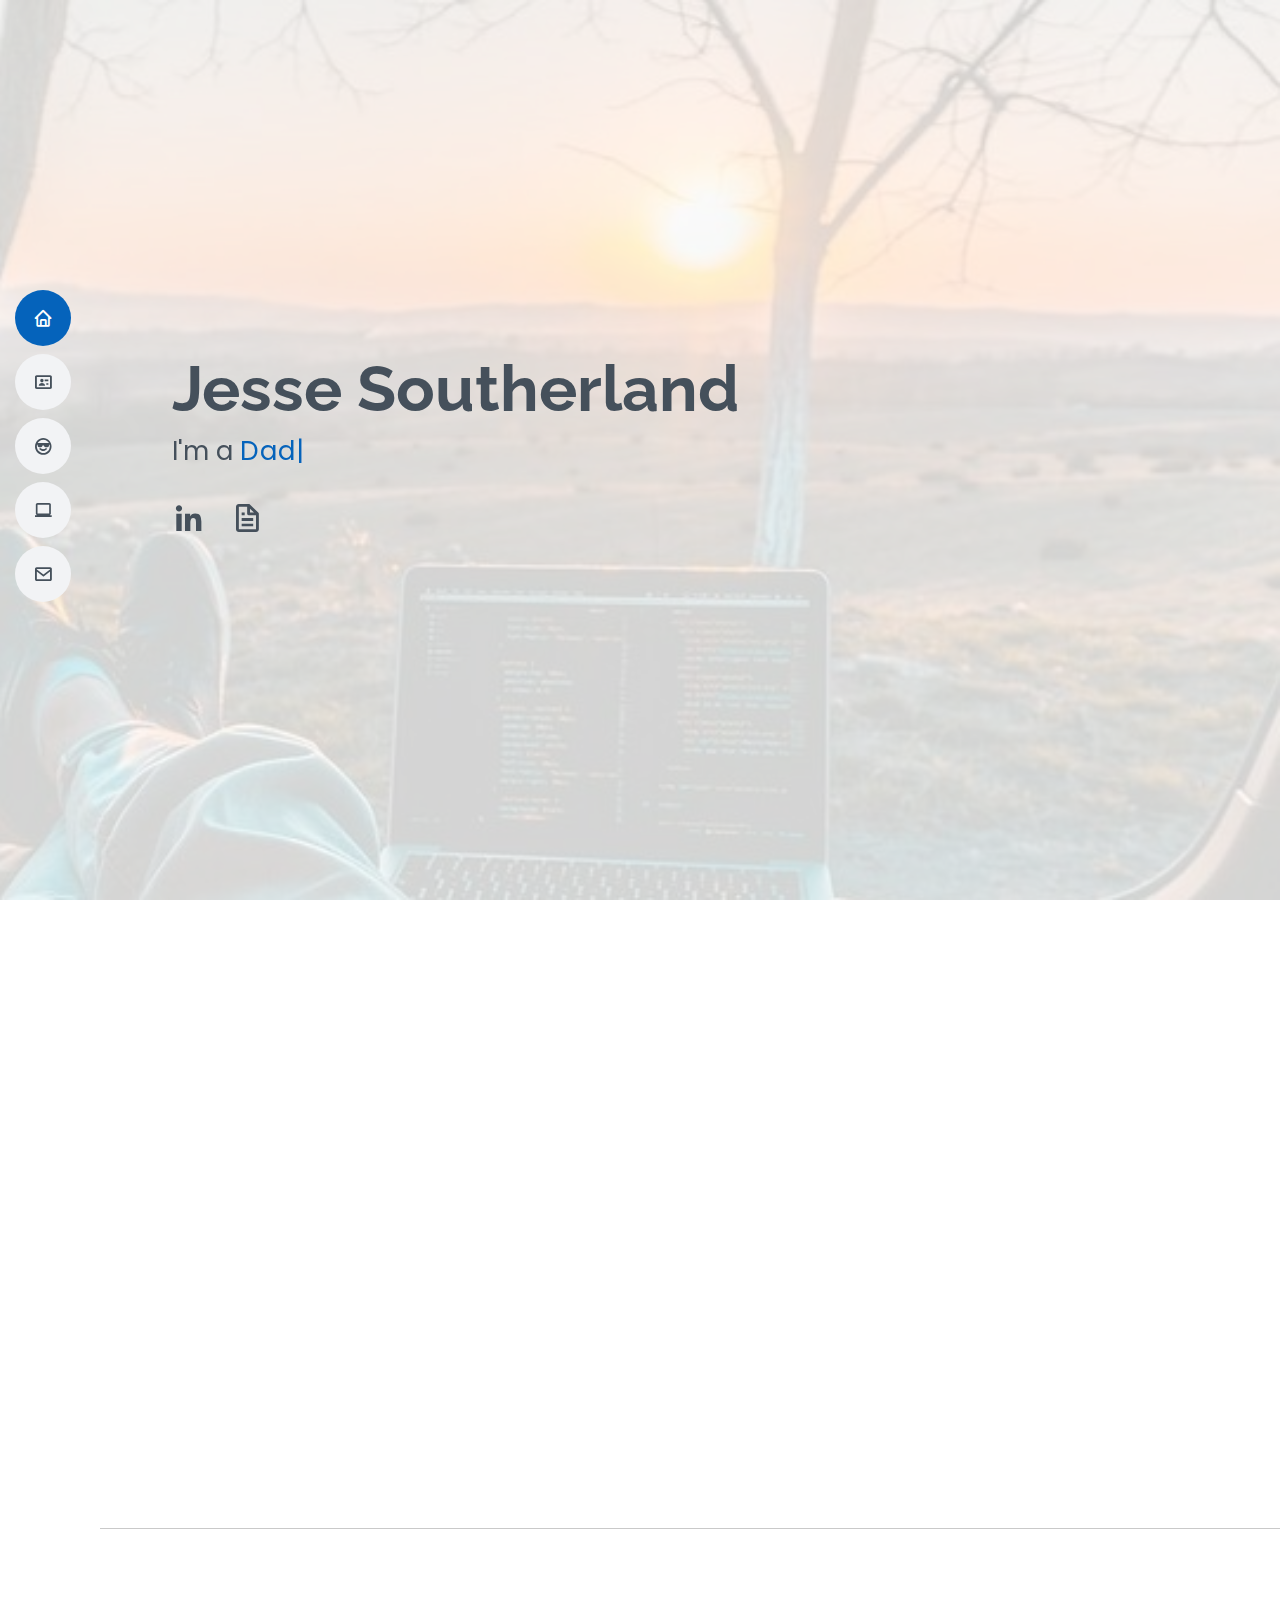
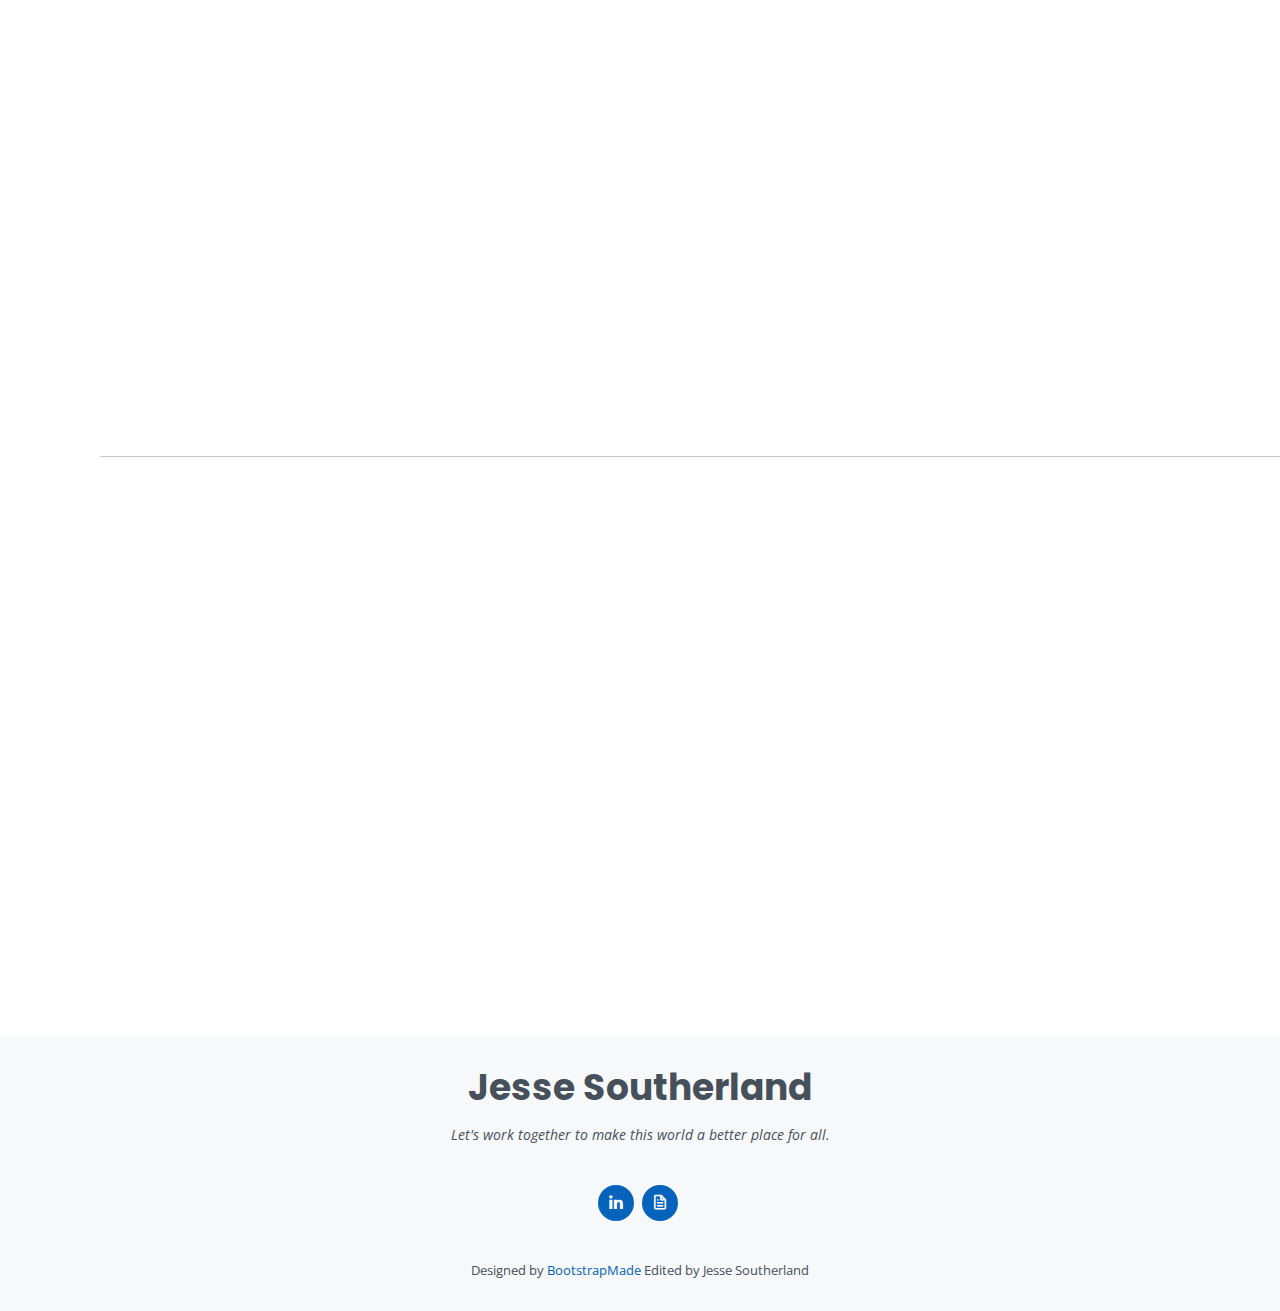
==== commit 75e623b8: "login creds" ====
--- a/index.html
+++ b/index.html
@@ -247,13 +247,14 @@
                             <div class="portfolio-info">
                                 <p><strong>using(HTML/CSS | C# <br /> API | MVC)</strong></p>
                                 <div class="portfolio-links">
+                                    <a href="https://github.com/jessesoutherland/LetsJam" title="GitHub"><i class="devicon-github-original colored"></i></a>
                                     <a href="https://letsjamwebmvc.azurewebsites.net/" title="Azure"><i class="devicon-azure-plain colored"></i></a>
                                 </div>
                             </div>
                         </div>
                         <br />
                         <p class="text-center">
-                            This is my pride and joy. It's not much, but it's the coolest thing I've created so far.<br />This is an app for music store owners who also give music lessons. It keeps track of customers, students, products, sales, and enrollments, allowing for basic CRUD functions for each.<br />Some cool features include but are not limited to: automated inventory control, automated student status update, and super detailed views utilizing foreign key relationships.
+                            This is my pride and joy. It's not much, but it's the coolest thing I've created so far.<br />This is an app for music store owners who also give music lessons. It keeps track of customers, students, products, sales, and enrollments, allowing for basic CRUD functions for each.<br />Some cool features include but are not limited to: automated inventory control, automated student status update, and super detailed views utilizing foreign key relationships. <br />Check it out thru the Azure link!<br /><br />Login with these credentials to see the app with preloaded data.<br /><b>Email:</b> example@email.com<br /><b>Password:</b> password
                         </p>
                     </div>
                 </div>
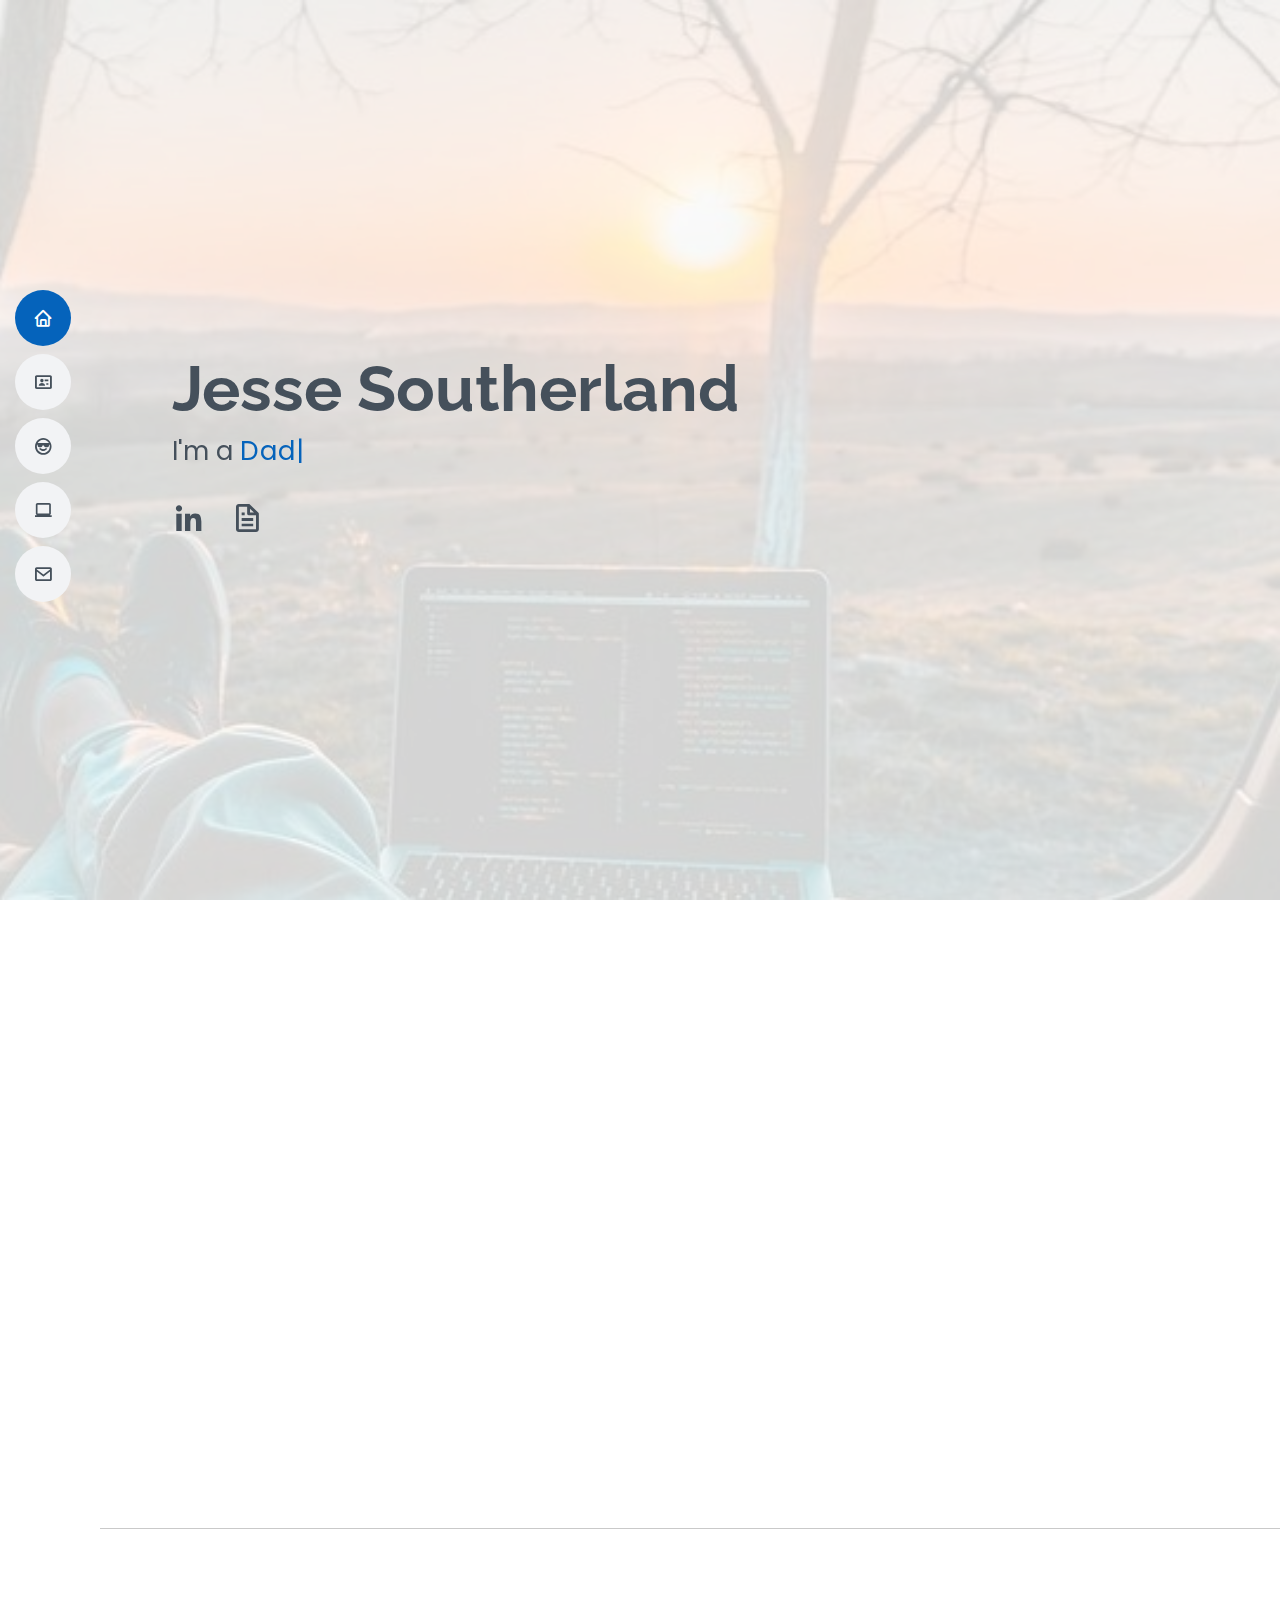
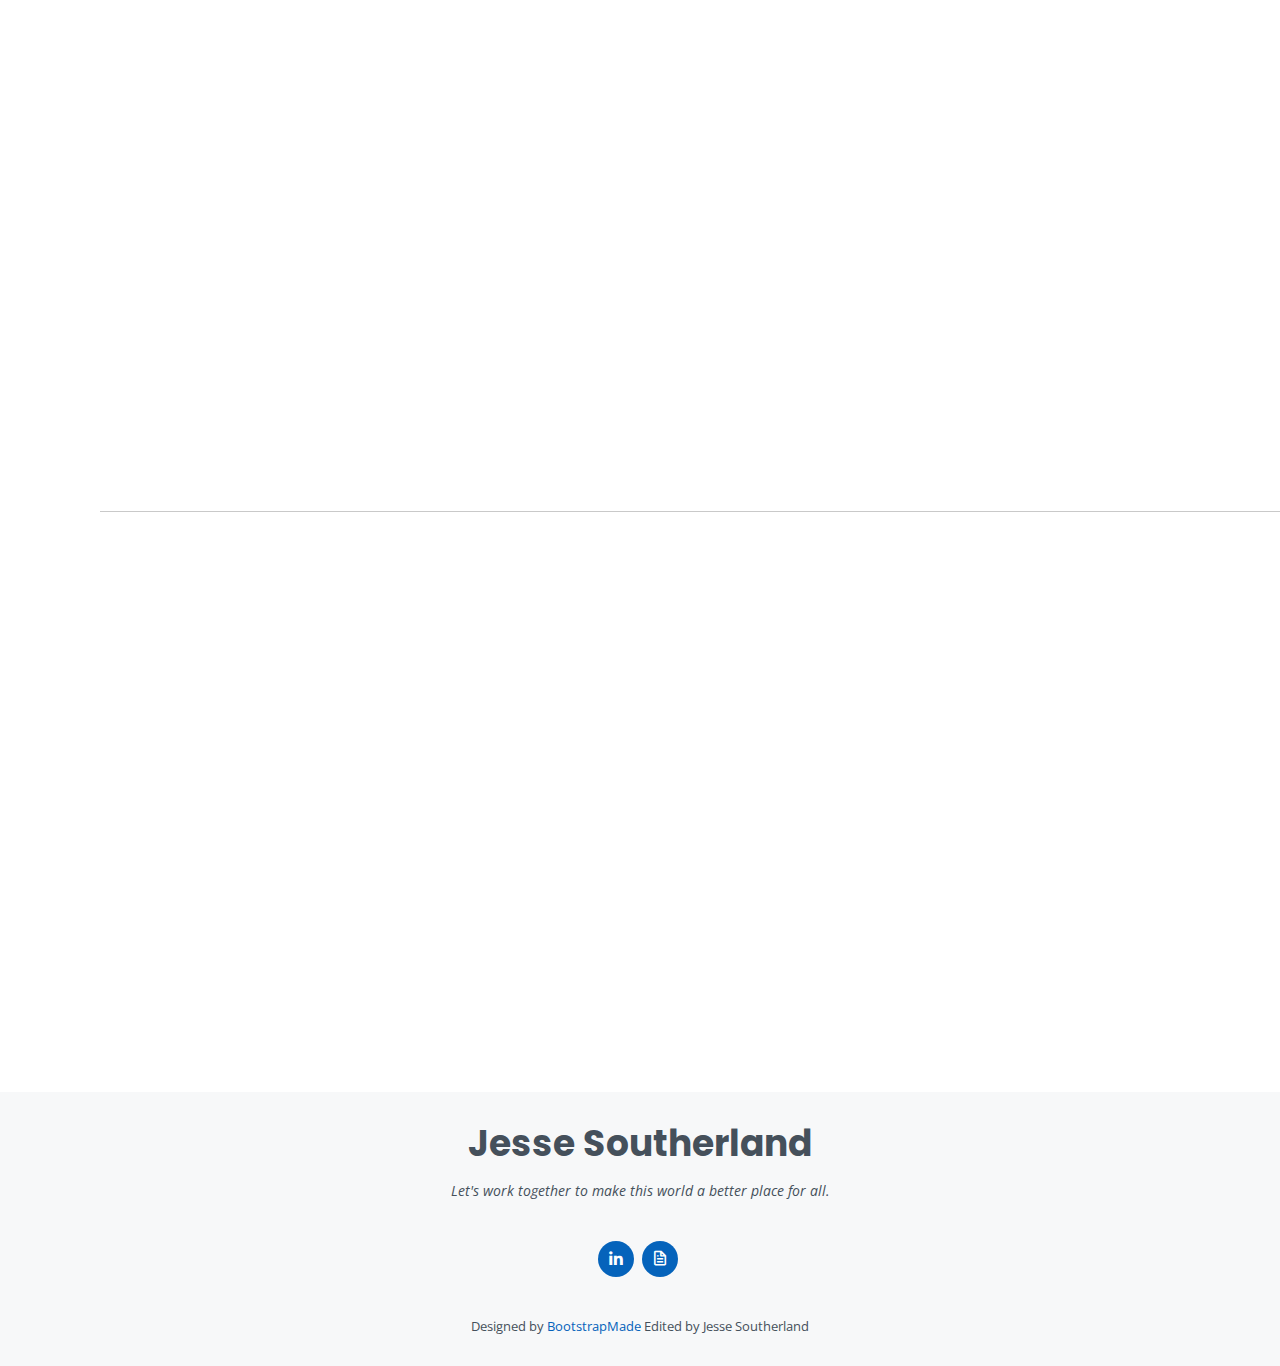
==== commit 8790a77e: "project text edit" ====
--- a/index.html
+++ b/index.html
@@ -168,7 +168,7 @@
                 <div class="section-title">
 
                     <h2>Eleven Fifty Acadamy Projects</h2>
-                    <p>Here's a collection of the projects I started while attending EFA. They've become pet projects-in-progress, not to be considered completed works of art.</p>
+                    <p>Here's a collection of the projects I started while attending EFA. They've become pet projects-in-progress, not to be considered completed works of art. If you hover over each picture (click, if you're on a mobile device) you'll be presented with the GitHub link to view the code.</p><br />
                 </div>
                 <div class="row portfolio-container" data-aos="fade-up" data-aos-delay="200">
                     <div>
@@ -185,12 +185,12 @@
                                 </div>
                             </div>
                             <p class="text-center">
-                                I created this creature using basic HTML/CSS code. It is the first thing created by yours truly, and he's quite the handsome devil if I do say so myself.
+                                This is the very first thing created by yours truly when learning html and css, and he's quite the handsome devil if I do say so myself.
                             </p>
                         </div>
                     </div>
                     <div class="col-lg-4 col-md-6 portfolio-item filter-web">
-                        <h3 class="text-center"><u>Guitar Heaven</u></h3>
+                        <h3 class="text-center"><u>Guitar Heaven</u></h3><br />
                         <div class="portfolio-wrap">
                             <img src="assets/img/portfolio/Capture1.JPG" class="img-fluid" alt="">
                             <div class="portfolio-info">
@@ -207,7 +207,7 @@
                     </div>
 
                     <div class="col-lg-4 col-md-6 portfolio-item filter-app">
-                        <h3 class="text-center"><u>Komodo Ins. App</u></h3>
+                        <h3 class="text-center"><u>Komodo Ins. App</u></h3><br />
                         <div class="portfolio-wrap">
                             <img src="assets/img/portfolio/Capture2.JPG" class="img-fluid" alt="">
                             <div class="portfolio-info">
@@ -224,7 +224,7 @@
                     </div>
 
                     <div class="col-lg-4 col-md-6 portfolio-item filter-card">
-                        <h3 class="text-center"><u>ZlorpShack Reading Program</u></h3>
+                        <h3 class="text-center"><u>ZlorpShack Reading Program</u></h3><br />
                         <div class="portfolio-wrap">
                             <img src="assets/img/portfolio/Capture11.jpg" class="img-fluid" alt="">
                             <div class="portfolio-info">
@@ -241,7 +241,7 @@
                     </div>
 
                     <div class="col-lg-4 col-md-6 portfolio-item filter-card">
-                        <h3 class="text-center"><u>Let's Jam</u></h3>
+                        <h3 class="text-center"><u>Let's Jam</u></h3><br />
                         <div class="portfolio-wrap">
                             <img src="assets/img/portfolio/Capture3.JPG" class="img-fluid" alt="">
                             <div class="portfolio-info">
@@ -254,7 +254,7 @@
                         </div>
                         <br />
                         <p class="text-center">
-                            This is my pride and joy. It's not much, but it's the coolest thing I've created so far.<br />This is an app for music store owners who also give music lessons. It keeps track of customers, students, products, sales, and enrollments, allowing for basic CRUD functions for each.<br />Some cool features include but are not limited to: automated inventory control, automated student status update, and super detailed views utilizing foreign key relationships. <br />Check it out thru the Azure link!<br /><br />Login with these credentials to see the app with preloaded data.<br /><b>Email:</b> example@email.com<br /><b>Password:</b> password
+                            This is my pride and joy. It's not much, but it's the coolest thing I've created so far.<br />This is an app for music store owners who also give music lessons. It keeps track of customers, students, products, sales, and enrollments, allowing for basic CRUD functions for each.<br />Some cool features include but are not limited to: automated inventory control, automated student status update, and super detailed views utilizing foreign key relationships. <br />Check it out thru the Azure link!<br /><br />Login with these credentials to see the app with preloaded data:<br><br /><b>Email:</b> example@email.com<br /><b>Password:</b> password
                         </p>
                     </div>
                 </div>
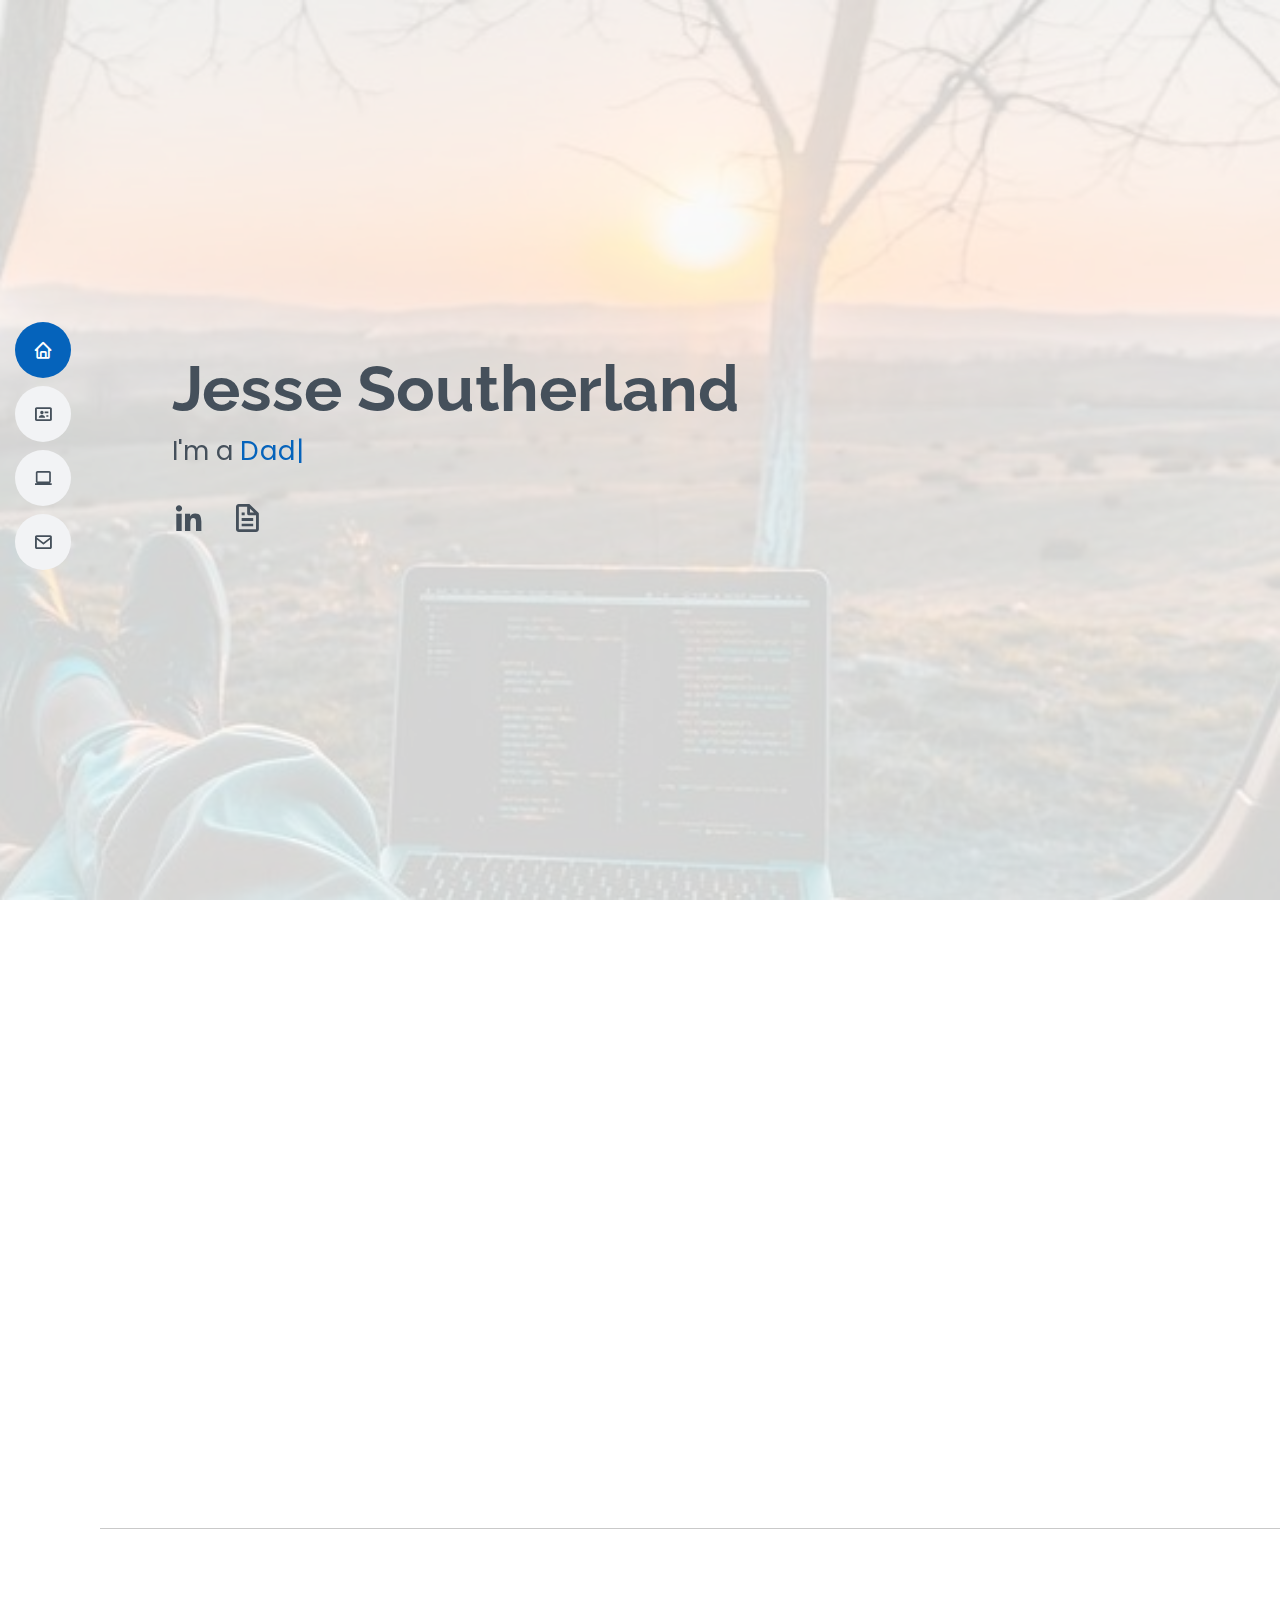
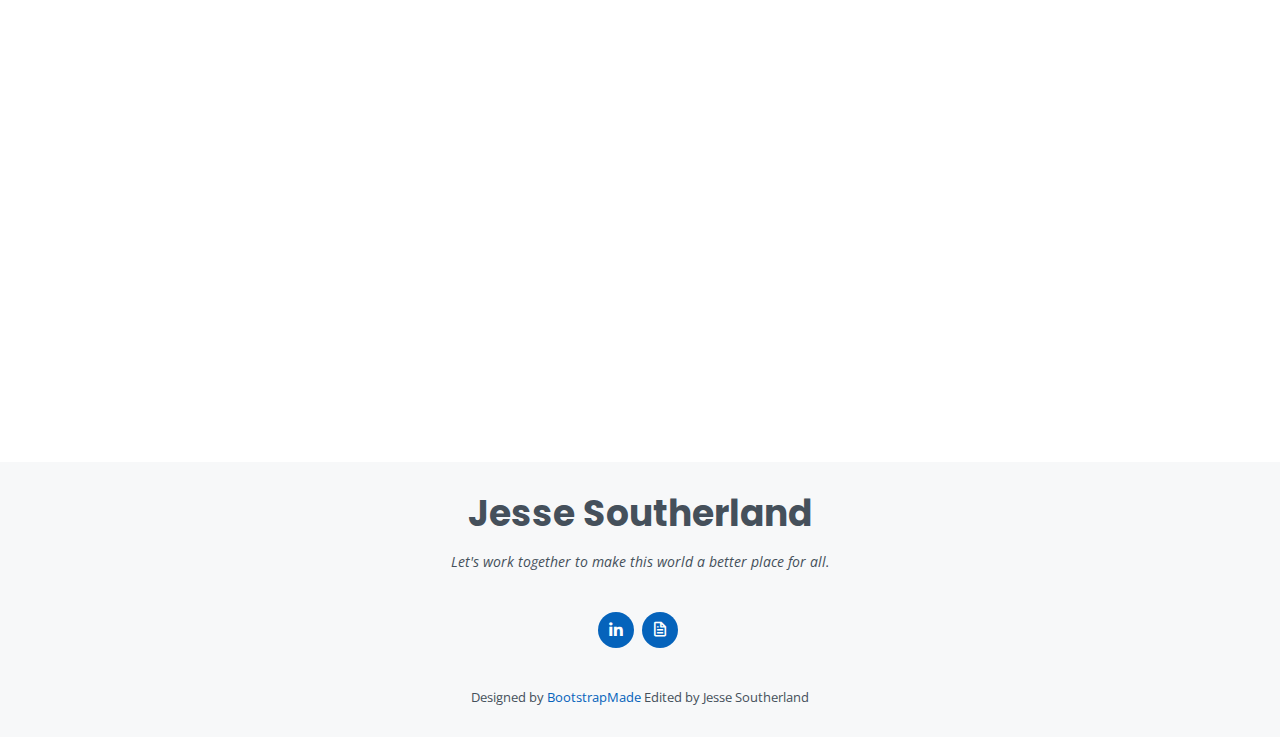
==== commit 573c18fb: "sklls gone" ====
--- a/index.html
+++ b/index.html
@@ -46,7 +46,6 @@
             <ul>
                 <li><a href="#hero" class="nav-link scrollto active"><i class="bx bx-home"></i> <span>Home</span></a></li>
                 <li><a href="#about" class="nav-link scrollto"><i class="bx bx-id-card"></i> <span>About</span></a></li>
-                <li><a href="#skills" class="nav-link scrollto"><i class="bx bx-cool"></i> <span>Skills</span></a></li>
                 <li><a href="#portfolio" class="nav-link scrollto"><i class="bx bx-laptop"></i> <span>Projects</span></a></li>
                 <li><a href="#contact" class="nav-link scrollto"><i class="bx bx-envelope"></i> <span>Contact</span></a></li>
             </ul>
@@ -84,83 +83,6 @@
             </div>
         </section><!-- End About Section -->
         <hr />
-        <!-- ======= Skills Section ======= -->
-        <section id="skills" class="skills section-bg">
-            <div class="container" data-aos="fade-up">
-
-                <div class="section-title">
-                    <h2>Skills</h2>
-
-                </div>
-
-                <div class="row skills-content">
-                    <div class="col-lg-6">
-
-                        <div class="progress">
-                            <span class="skill">No Clue <i class="val">Rock Star</i></span>
-                            <div class="progress-bar-wrap">
-                                <div class="progress-bar" role="progressbar" aria-valuenow="75" aria-valuemin="0" aria-valuemax="100"></div>
-                            </div>
-                        </div>
-                        <h5 class="skill-heading">HTML</h5>
-
-
-                        <div class="progress">
-                            <span class="skill">No Clue <i class="val">Rock Star</i></span>
-                            <div class="progress-bar-wrap">
-                                <div class="progress-bar" role="progressbar" aria-valuenow="75" aria-valuemin="0" aria-valuemax="100"></div>
-                            </div>
-                        </div>
-                        <h5 class="skill-heading">CSS</h5>
-
-                        <div class="progress">
-                            <span class="skill">No Clue <i class="val">Rock Star</i></span>
-                            <div class="progress-bar-wrap">
-                                <div class="progress-bar" role="progressbar" aria-valuenow="55" aria-valuemin="0" aria-valuemax="100"></div>
-                            </div>
-                        </div>
-                        <h5 class="skill-heading">API's</h5>
-
-                        <div class="progress">
-                            <span class="skill">No Clue <i class="val">Rock Star</i></span>
-                            <div class="progress-bar-wrap">
-                                <div class="progress-bar" role="progressbar" aria-valuenow="60" aria-valuemin="0" aria-valuemax="100"></div>
-                            </div>
-                        </div>
-                        <h5 class="skill-heading">MVC</h5>
-                    </div>
-                    <div class="col-lg-6">
-
-                        <div class="progress">
-                            <span class="skill">No Clue <i class="val">Rock Star</i></span>
-                            <div class="progress-bar-wrap">
-                                <div class="progress-bar" role="progressbar" aria-valuenow="75" aria-valuemin="0" aria-valuemax="100"></div>
-                            </div>
-                        </div>
-                        <h5 class="skill-heading">C#</h5>
-
-                        <div class="progress">
-                            <span class="skill">No Clue <i class="val">Rock Star</i></span>
-                            <div class="progress-bar-wrap">
-                                <div class="progress-bar" role="progressbar" aria-valuenow="65" aria-valuemin="0" aria-valuemax="100"></div>
-                            </div>
-                        </div>
-                        <h5 class="skill-heading">ASP.NET</h5>
-
-                        <div class="progress">
-                            <span class="skill">No Clue <i class="val">Rock Star</i></span>
-                            <div class="progress-bar-wrap">
-                                <div class="progress-bar" role="progressbar" aria-valuenow="70" aria-valuemin="0" aria-valuemax="100"></div>
-                            </div>
-                        </div>
-                        <h5 class="skill-heading">SQL</h5>
-                    </div>
-
-                </div>
-
-            </div>
-        </section><!-- End Skills Section -->
-        <hr />
         <!-- ======= Projects Section ======= -->
         <section id="portfolio" class="portfolio section-bg">
             <div class="container" data-aos="fade-up">
@@ -254,7 +176,7 @@
                         </div>
                         <br />
                         <p class="text-center">
-                            This is my pride and joy. It's not much, but it's the coolest thing I've created so far.<br />This is an app for music store owners who also give music lessons. It keeps track of customers, students, products, sales, and enrollments, allowing for basic CRUD functions for each.<br />Some cool features include but are not limited to: automated inventory control, automated student status update, and super detailed views utilizing foreign key relationships. <br />Check it out thru the Azure link!<br /><br />Login with these credentials to see the app with preloaded data:<br><br /><b>Email:</b> example@email.com<br /><b>Password:</b> password
+                            This is my pride and joy. It's not much, but it's the coolest thing I've created so far.<br />This is an app for music store owners who also give music lessons. It keeps track of customers, students, products, sales, and enrollments, allowing for basic CRUD functions for each.<br />Some cool features include but are not limited to: automated inventory control, automated student status update, and super detailed views utilizing foreign key relationships. <br />Check it out thru the Azure link!<br /><br />Login with the credentials below to see the app with preloaded data:<br><br /><b>Email:</b> example@email.com<br /><b>Password:</b> password
                         </p>
                     </div>
                 </div>
